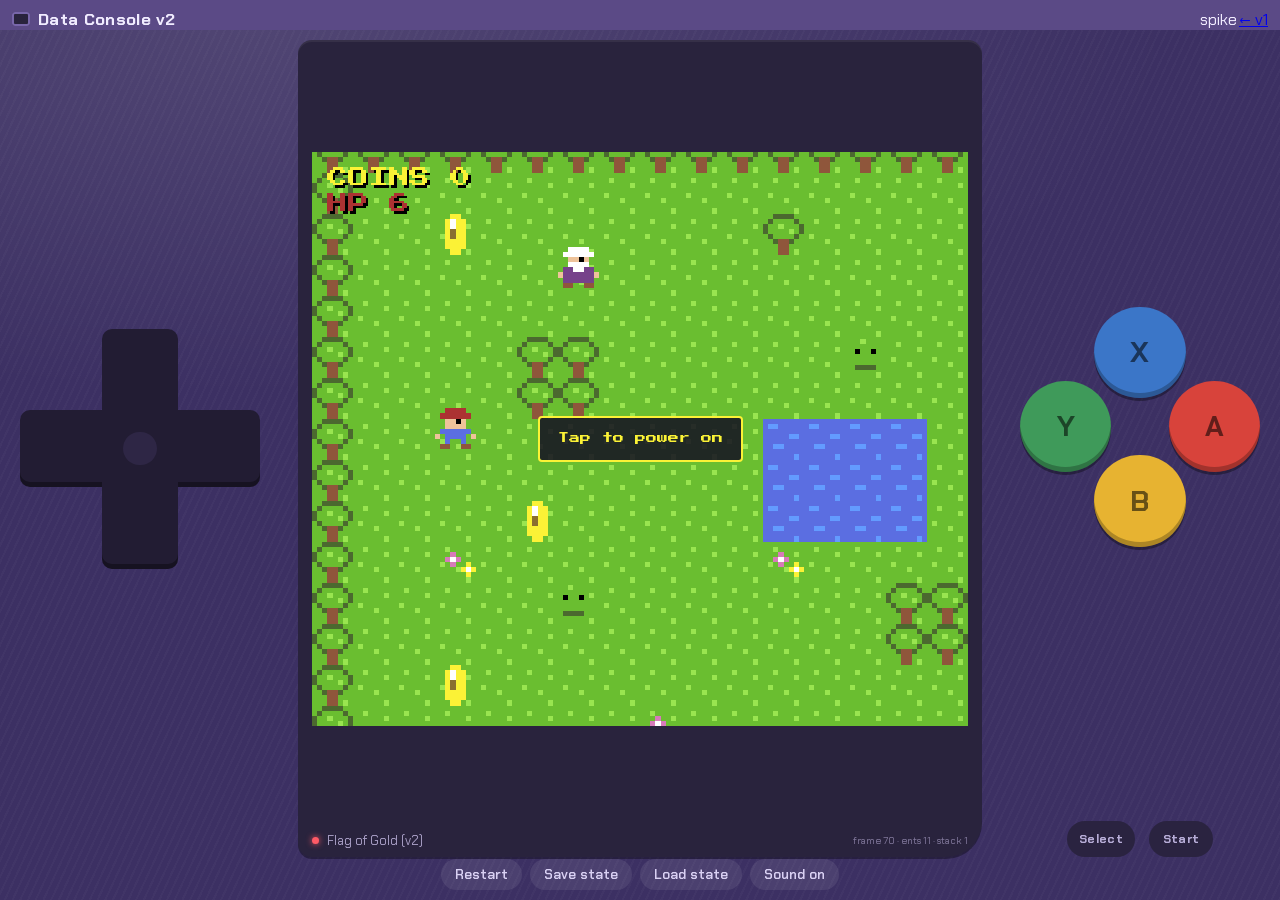
==== v2/index.html @ 95c630db "Add 54, update 4 files" ====
<!doctype html>
<html lang="en">
<head>
<meta charset="utf-8">
<meta name="viewport" content="width=device-width, initial-scale=1, viewport-fit=cover, maximum-scale=1, user-scalable=no">
<meta name="theme-color" content="#4c3d78">
<title>Data Console v2 (spike)</title>
<link rel="icon" type="image/png" sizes="32x32" href="../icons/icon-32.png">
<link rel="preconnect" href="https://fonts.googleapis.com">
<link rel="preconnect" href="https://fonts.gstatic.com" crossorigin>
<link href="https://fonts.googleapis.com/css2?family=Chakra+Petch:wght@500;600;700&family=IBM+Plex+Mono:wght@400;500&family=Press+Start+2P&display=swap" rel="stylesheet">
<link rel="stylesheet" href="../css/console.css">
<style>* { touch-action: manipulation; } html, body, body * { -webkit-user-select: none; user-select: none; -webkit-touch-callout: none; } canvas, img { -webkit-user-drag: none; }</style>
</head>
<body>
<div id="app">
  <header class="topbar">
    <div class="brand"><span class="brand-mark" aria-hidden="true"></span><span class="brand-name">Data Console v2</span></div>
    <nav class="tabs"><a class="tab-btn on" style="pointer-events:none">spike</a><a class="tab-btn" href="../index.html">← v1</a></nav>
  </header>
  <main>
    <section class="tab on" id="tab-play" aria-label="Play">
      <div class="shell">
        <div class="bezel">
          <div class="screen-wrap" id="screenWrap">
            <canvas id="screen" width="256" height="224" aria-label="Game screen"></canvas>
            <button class="tapstart" id="tapStart">Tap to power on</button>
          </div>
          <div class="bezel-foot"><span class="power" aria-hidden="true"></span><span id="cartTitle">No cart</span><span id="v2Stats" style="font-size:10px;opacity:.7;margin-left:auto"></span></div>
        </div>
        <div class="controls">
          <div class="zone dpad-zone" id="dpadZone">
            <div class="dpad" id="dpad" role="group" aria-label="Direction pad">
              <span class="arm d-up"></span><span class="arm d-down"></span><span class="arm d-left"></span><span class="arm d-right"></span><span class="hub"></span>
            </div>
          </div>
          <div class="sys">
            <button class="pill" data-btn="select">Select</button>
            <button class="pill" data-btn="start">Start</button>
          </div>
          <div class="zone face-zone" id="faceZone">
            <div class="face" role="group" aria-label="Action buttons">
              <span class="fbtn fy" data-face="y">Y</span><span class="fbtn fx" data-face="x">X</span>
              <span class="fbtn fb" data-face="b">B</span><span class="fbtn fa" data-face="a">A</span>
            </div>
          </div>
        </div>
      </div>
      <div class="playbar">
        <button id="btnRestart">Restart</button>
        <button id="btnSave">Save state</button>
        <button id="btnLoad">Load state</button>
        <button id="btnMute" aria-pressed="true">Sound on</button>
      </div>
    </section>
  </main>
</div>
<script src="nozoom.js"></script>
<script src="../js/core.js"></script>
<script src="../js/expr.js"></script>
<script src="../js/audio.js"></script>
<script src="../js/sensors.js"></script>
<script src="../js/input.js"></script>
<script src="kernel.js"></script>
<script src="ext/space.js"></script>
<script src="ext/platformer.js"></script>
<script src="ext/combat.js"></script>
<script src="ext/dialogue.js"></script>
<script src="carts/flag-of-gold.js"></script>
<script src="render.js"></script>
<script src="runner.js"></script>
<script src="platform.js"></script>
</body>
</html>
---- css/console.css ----
/* Data Console — a translucent-purple handheld with a lilac workbench */
:root {
  --shell: #5b4a86;
  --shell-hi: #7866aa;
  --shell-lo: #3c3063;
  --bezel: #29233d;
  --ink: #1d1830;
  --ink-soft: #544c6e;
  --panel: #e6e2ef;
  --paper: #f5f3fa;
  --line: #c8c0da;
  --btn-a: #d8433b;
  --btn-b: #e7b331;
  --btn-x: #3b76c8;
  --btn-y: #3f9a5a;
  --led: #ff5a66;
  --ok: #2f7d4f;
  --warn: #9a6a00;
  --err: #b0302b;
  --ui: "Chakra Petch", "Segoe UI", system-ui, sans-serif;
  --mono: "IBM Plex Mono", ui-monospace, Menlo, Consolas, monospace;
  --pixel: "Press Start 2P", monospace;
  --safe-t: env(safe-area-inset-top, 0px);
  --safe-b: env(safe-area-inset-bottom, 0px);
}
* { box-sizing: border-box; }
html, body { touch-action: manipulation; -webkit-text-size-adjust: 100%; text-size-adjust: 100%; margin: 0; height: 100%; background: var(--shell-lo); color: var(--ink); font-family: var(--ui); font-size: 16px; -webkit-tap-highlight-color: transparent; }
body { overscroll-behavior: none; }
button, input, select, textarea { font: inherit; color: inherit; }
button { cursor: pointer; }
:focus-visible { outline: 3px solid var(--btn-b); outline-offset: 2px; }

#app, #toast { -webkit-user-select: none; user-select: none; -webkit-touch-callout: none; }
input, textarea, select, .report, .lede, .hint, .code-big { -webkit-user-select: text; user-select: text; -webkit-touch-callout: default; }
#app { position: fixed; left: 0; right: 0; top: var(--app-top, 0px); height: var(--app-h, 100dvh); display: grid; grid-template-rows: auto 1fr; grid-template-columns: minmax(0, 1fr); padding-top: var(--safe-t); }

/* ---------- top bar ---------- */
.topbar {
  min-width: 0; display: flex; align-items: center; gap: 12px; padding: 8px 12px 0;
  background: var(--shell); color: #f1ecff;
}
.brand { display: flex; align-items: center; gap: 8px; font-weight: 700; letter-spacing: 0.02em; white-space: nowrap; }
.brand-mark { width: 18px; height: 14px; border-radius: 3px; background: var(--bezel); box-shadow: inset 0 0 0 2px var(--shell-hi); }
.brand-name { font-size: 1.05rem; }
.linkdot { width: 8px; height: 8px; border-radius: 50%; background: var(--shell-lo); }
.linkdot.live { background: #7ef0a0; box-shadow: 0 0 8px #7ef0a0; }
.tabs { display: flex; gap: 2px; overflow-x: auto; min-width: 0; scrollbar-width: none; margin-left: auto; }
.tabs::-webkit-scrollbar { display: none; }
.tabs button {
  border: 0; background: transparent; color: #d9d0f3; padding: 9px 12px 11px; font-weight: 600; font-size: 0.95rem;
  border-radius: 8px 8px 0 0; white-space: nowrap;
}
.tabs button.on { background: var(--panel); color: var(--ink); }
#tabs button[data-tab="play"].on { background: var(--shell-lo); color: #fff; }

/* ---------- sections ---------- */
main { position: relative; min-height: 0; }
.tab { position: absolute; inset: 0; display: none; flex-direction: column; overflow: auto; background: var(--panel); padding-bottom: var(--safe-b); }
.tab.on { display: flex; }

/* ---------- the handheld ---------- */
#tab-play {
  --pad: min(calc(50vw - 20px), 30vh, 230px);
  touch-action: none; -webkit-user-select: none; user-select: none; -webkit-touch-callout: none;
  background:
    radial-gradient(120% 70% at 20% 0%, rgba(255, 255, 255, 0.10), transparent 60%),
    repeating-linear-gradient(115deg, rgba(255, 255, 255, 0.025) 0 2px, transparent 2px 7px),
    var(--shell-lo);
  color: #efeaff; overflow: hidden;
}
.shell { flex: 1; min-height: 0; display: flex; flex-direction: column; padding: 10px 10px 2px; gap: 8px; }
.bezel {
  flex: 1; min-height: 0; min-width: 0; display: flex; flex-direction: column;
  background: var(--bezel); border-radius: 14px 14px 36px 14px; padding: 14px 14px 8px;
  box-shadow: inset 0 2px 0 rgba(255, 255, 255, 0.06), 0 2px 0 rgba(0, 0, 0, 0.35);
}
.screen-wrap { position: relative; flex: 1; min-height: 120px; min-width: 0; overflow: hidden; }
#screen { position: absolute; inset: 0; margin: auto; image-rendering: pixelated; image-rendering: crisp-edges; background: #222034; display: block; }
.tapstart {
  position: absolute; inset: 0; margin: auto; width: max-content; height: max-content; padding: 12px 18px;
  font-family: var(--pixel); font-size: 11px; line-height: 1.6; color: #fbf236; background: rgba(20, 16, 34, 0.86);
  border: 2px solid #fbf236; border-radius: 4px;
}
.bezel-foot { display: flex; align-items: center; gap: 8px; padding-top: 8px; font-size: 0.8rem; color: #a99fc6; min-width: 0; }
.bezel-foot span:last-child { white-space: nowrap; overflow: hidden; text-overflow: ellipsis; }
.power { width: 7px; height: 7px; border-radius: 50%; background: var(--led); box-shadow: 0 0 6px var(--led); flex: none; }

.controls {
  display: grid; grid-template-columns: minmax(0, 1fr) minmax(0, 1fr); align-items: stretch; gap: 2px 8px; padding: 2px 0 4px;
}
.zone { display: flex; align-items: center; touch-action: none; min-width: 0; }
.dpad-zone { justify-content: flex-start; }
.face-zone { justify-content: flex-end; }

.dpad { position: relative; width: var(--pad); height: var(--pad); flex: none; pointer-events: none; }
.dpad .arm, .dpad .hub { position: absolute; background: #221c33; }
.dpad .d-up, .dpad .d-down { left: 34%; width: 32%; height: 36%; }
.dpad .d-left, .dpad .d-right { top: 34%; height: 32%; width: 36%; }
.dpad .d-up { top: 0; border-radius: 10px 10px 0 0; }
.dpad .d-down { bottom: 0; border-radius: 0 0 10px 10px; }
.dpad .d-left { left: 0; border-radius: 10px 0 0 10px; }
.dpad .d-right { right: 0; border-radius: 0 10px 10px 0; }
.dpad .hub { left: 34%; top: 34%; width: 32%; height: 32%; }
.dpad .hub::after { content: ""; position: absolute; inset: 28%; border-radius: 50%; background: #2e2645; }
.dpad .arm { box-shadow: inset 0 -5px 0 rgba(0, 0, 0, 0.35); transition: background 60ms; }
.dpad[data-dir~="up"] .d-up, .dpad[data-dir~="down"] .d-down, .dpad[data-dir~="left"] .d-left, .dpad[data-dir~="right"] .d-right { background: #3a3056; box-shadow: none; }

.sys { grid-column: 1 / -1; grid-row: 2; display: flex; justify-content: center; gap: 14px; }
.pill {
  border: 0; border-radius: 999px; min-width: 64px; min-height: 36px; padding: 6px 12px; font-size: 0.78rem; font-weight: 700; letter-spacing: 0.03em;
  background: #2a2340; color: #b6acd6; touch-action: none;
}
.pill.down { background: #3d3359; color: #fff; }

.face { position: relative; width: var(--pad); height: var(--pad); flex: none; pointer-events: none; }
.fbtn {
  position: absolute; width: 38%; height: 38%; border-radius: 50%; display: grid; place-items: center;
  font-weight: 700; font-size: calc(var(--pad) * 0.12); color: rgba(0, 0, 0, 0.55);
  box-shadow: inset 0 -5px 0 rgba(0, 0, 0, 0.25), 0 3px 0 rgba(0, 0, 0, 0.35);
}
.fbtn.down { transform: translateY(2px); box-shadow: inset 0 -2px 0 rgba(0, 0, 0, 0.25), 0 1px 0 rgba(0, 0, 0, 0.35); filter: brightness(1.12); }
.fx { left: 31%; top: 0; background: var(--btn-x); }
.fy { left: 0; top: 31%; background: var(--btn-y); }
.fa { right: 0; top: 31%; background: var(--btn-a); }
.fb { left: 31%; bottom: 0; background: var(--btn-b); }

.playbar { display: flex; gap: 8px; justify-content: center; padding: 0 12px 10px; }
.playbar button { touch-action: manipulation; border: 0; background: rgba(255, 255, 255, 0.08); color: #d9d0f3; border-radius: 999px; padding: 7px 14px; font-size: 0.85rem; font-weight: 600; }

@media (orientation: landscape) and (max-height: 560px) {
  #tab-play { --pad: min(44vh, 25vw, 210px); }
  .shell { display: grid; grid-template-columns: calc(var(--pad) + 12px) minmax(0, 1fr) calc(var(--pad) + 12px); grid-template-rows: minmax(0, 1fr) auto; padding: 6px max(10px, env(safe-area-inset-right)) 4px max(10px, env(safe-area-inset-left)); gap: 4px 12px; }
  .controls { display: contents; }
  .bezel { grid-column: 2; grid-row: 1 / span 2; padding: 8px 10px 6px; border-radius: 12px; }
  .dpad-zone { grid-column: 1; grid-row: 1 / span 2; justify-content: center; }
  .face-zone { grid-column: 3; grid-row: 1; justify-content: center; }
  .sys { grid-column: 3; grid-row: 2; flex-direction: row; justify-content: center; padding: 0; }
  .playbar { display: none; }
  .topbar { padding-top: 4px; }
}
@media (min-width: 900px) and (orientation: landscape) {
  #tab-play { --pad: min(34vh, 20vw, 240px); }
  .shell { max-width: 1300px; margin: 0 auto; width: 100%; display: grid; grid-template-columns: calc(var(--pad) + 20px) minmax(0, 1fr) calc(var(--pad) + 20px); grid-template-rows: minmax(0, 1fr) auto; gap: 8px 28px; }
  .controls { display: contents; }
  .bezel { grid-column: 2; grid-row: 1 / span 2; }
  .dpad-zone { grid-column: 1; grid-row: 1 / span 2; justify-content: center; }
  .face-zone { grid-column: 3; grid-row: 1; justify-content: center; }
  .sys { grid-column: 3; grid-row: 2; flex-direction: row; justify-content: center; }
}

/* ---------- workbench (editor tabs) ---------- */
.toolbar { display: flex; flex-wrap: wrap; gap: 6px; align-items: center; padding: 10px 12px; background: var(--panel); border-bottom: 1px solid var(--line); position: sticky; top: 0; z-index: 2; }
.toolbar.foot { position: static; border-bottom: 0; border-top: 1px solid var(--line); }
.toolbar button, .row button, .filebtn, .panel > button, .joinrow button, .room button, .cartlist button {
  border: 1px solid var(--line); background: var(--paper); border-radius: 8px; padding: 8px 12px; font-weight: 600; font-size: 0.92rem;
  min-height: 40px;
}
button.primary { background: var(--shell); border-color: var(--shell); color: #fff; }
button.quiet { background: transparent; color: var(--ink-soft); }
button.on { background: var(--ink); border-color: var(--ink); color: #fff; }
button.big { padding: 12px 18px; font-size: 1rem; }
button.link { border: 0; background: none; padding: 0; min-height: 0; color: var(--shell); font-weight: 600; text-decoration: underline; }
.filebtn { display: inline-flex; align-items: center; position: relative; overflow: hidden; cursor: pointer; }
.filebtn input { position: absolute; inset: 0; opacity: 0; cursor: pointer; }
select, input[type="number"], input:not([type]), .joinrow input { border: 1px solid var(--line); background: var(--paper); border-radius: 8px; padding: 8px 10px; min-height: 40px; }
input[type="number"] { width: 5.5em; }
.seg { display: inline-flex; }
.seg button { border-radius: 0; margin-left: -1px; }
.seg button:first-child { border-radius: 8px 0 0 8px; margin-left: 0; }
.seg button:last-child { border-radius: 0 8px 8px 0; }
.seg.wide { display: flex; margin: 4px 0 14px; }
.seg.wide button { flex: 1; border: 1px solid var(--line); background: var(--paper); padding: 9px; font-weight: 600; }
.seg.wide button.on { background: var(--ink); color: #fff; border-color: var(--ink); }
.row { display: flex; flex-wrap: wrap; align-items: center; gap: 6px; margin: 8px 0; }
.inline { display: inline-flex; align-items: center; gap: 6px; font-weight: 600; font-size: 0.9rem; }
.hint { color: var(--ink-soft); font-size: 0.86rem; margin: 6px 0; line-height: 1.45; }

/* code */
textarea.code {
  flex: 1; min-height: 50vh; width: 100%; border: 0; resize: none; padding: 12px 14px;
  font-family: var(--mono); font-size: 13px; line-height: 1.5; background: var(--paper); color: var(--ink);
  white-space: pre; overflow-wrap: normal; overflow: auto; tab-size: 2;
}
textarea.code.small { flex: none; min-height: 0; border: 1px solid var(--line); border-radius: 8px; font-size: 12px; }
.report:empty { display: none; }
.report ul { list-style: none; margin: 0; padding: 8px 12px; display: grid; gap: 4px; max-height: 24vh; overflow: auto; }
.report li { font-size: 0.86rem; line-height: 1.4; padding: 4px 8px 4px 22px; border-radius: 6px; position: relative; white-space: pre-wrap; font-family: var(--ui); }
.report li::before { position: absolute; left: 7px; top: 4px; font-weight: 700; }
.report li.err { background: #f6dcda; color: var(--err); }
.report li.err::before { content: "!"; }
.report li.warn { background: #f4ead0; color: var(--warn); }
.report li.warn::before { content: "?"; }
.report li.fix { background: #dcece2; color: var(--ok); }
.report li.fix::before { content: "✓"; left: 5px; }
.panel .report ul { padding: 8px 0; }

/* code editor */
#tab-code { overflow: hidden; }
.code-host { flex: 1; min-height: 0; display: flex; }
.ce {
  --ce-font: 16px; --ce-gutter: 3.2ch; --ce-pad: 10px;
  flex: 1; min-width: 0; min-height: 0; display: flex; flex-direction: column; background: var(--paper);
  font-family: var(--mono); font-size: var(--ce-font); line-height: 1.55;
}
.ce-body { flex: 1; min-height: 0; display: flex; position: relative; }
.ce-gutter {
  flex: none; width: calc(var(--ce-gutter) + 12px); overflow: hidden; background: var(--panel); border-right: 1px solid var(--line);
  color: #9a91b4; text-align: right;
}
.ce-lines { margin: 0; padding: var(--ce-pad) 8px var(--ce-pad) 0; font: inherit; line-height: inherit; will-change: transform; }
.ce-view { position: relative; flex: 1; min-width: 0; overflow: hidden; }
.ce-hl, .ce-ta {
  margin: 0; border: 0; padding: var(--ce-pad) 14px 40vh var(--ce-pad);
  font: inherit; line-height: inherit; letter-spacing: 0; tab-size: 2; white-space: pre; word-wrap: normal; overflow-wrap: normal;
}
.ce-hl { position: absolute; top: 0; left: 0; min-width: 100%; pointer-events: none; color: var(--ink); will-change: transform; }
.ce-ta {
  position: absolute; inset: 0; width: 100%; height: 100%; resize: none; outline: none; overflow: auto;
  background: transparent; color: transparent; caret-color: var(--ink); -webkit-text-fill-color: transparent;
  -webkit-user-select: text; user-select: text;
}
.ce-ta::selection { background: rgba(91, 74, 134, 0.28); -webkit-text-fill-color: transparent; }
.ce-mark { position: absolute; left: 0; right: 0; background: rgba(216, 67, 59, 0.14); border-left: 3px solid var(--err); pointer-events: none; will-change: transform; }
.ce .k { color: #5b3f9e; }
.ce .s { color: #2c6e49; }
.ce .n { color: #b3541e; }
.ce .b { color: #b0302b; font-weight: 500; }
.ce .p { color: #7a7196; }
.ce .x { color: var(--err); text-decoration: underline wavy; }
.ce .px { border-radius: 2px; }
.ce .px0 { color: #b9b2cc; }
.ce-find { display: flex; flex-wrap: wrap; gap: 6px; align-items: center; padding: 8px 10px; background: var(--panel); border-bottom: 1px solid var(--line); font-family: var(--ui); font-size: 0.9rem; }
.ce-find input { flex: 1 1 130px; min-width: 0; border: 1px solid var(--line); border-radius: 8px; padding: 7px 10px; background: var(--paper); font-size: 16px; }
.ce-find button { border: 1px solid var(--line); background: var(--paper); border-radius: 8px; min-height: 36px; min-width: 36px; padding: 4px 10px; font-weight: 600; }
.ce-count { color: var(--ink-soft); min-width: 5em; }
.ce-keys { display: none; gap: 4px; padding: 6px 8px; overflow-x: auto; background: var(--panel); border-top: 1px solid var(--line); scrollbar-width: none; }
.ce-keys::-webkit-scrollbar { display: none; }
.ce-keys button { flex: none; min-width: 44px; min-height: 40px; border: 1px solid var(--line); border-radius: 8px; background: var(--paper); font-family: var(--mono); font-size: 16px; font-weight: 500; touch-action: manipulation; }
.ce-keys button:active { background: var(--ink); color: #fff; }
@media (pointer: coarse) { .ce-keys { display: flex; } }

.modbar { display: flex; gap: 6px; align-items: center; padding: 8px 12px; background: var(--panel); border-bottom: 1px solid var(--line); }
.modbar button { border: 1px solid var(--line); background: var(--paper); border-radius: 8px; padding: 7px 12px; min-height: 40px; font-weight: 600; font-size: 0.92rem; }
.modbtn { display: inline-flex; align-items: center; gap: 8px; min-width: 0; flex: 0 1 auto; background: var(--ink) !important; color: #fff; border-color: var(--ink) !important; }
.modlabel { white-space: nowrap; overflow: hidden; text-overflow: ellipsis; }
.modpanel { max-height: 55%; overflow: auto; padding: 4px 12px 12px; background: var(--panel); border-bottom: 1px solid var(--line); box-shadow: 0 8px 18px rgba(29, 24, 48, 0.12); }
.modgroup h4 { display: flex; align-items: center; gap: 8px; margin: 12px 0 6px; font-size: 0.8rem; letter-spacing: 0.06em; text-transform: uppercase; color: var(--ink-soft); }
.modgroup h4 .n { background: var(--line); color: var(--ink); border-radius: 999px; padding: 0 7px; font-size: 0.75rem; letter-spacing: 0; }
.addmod { margin-left: auto; border: 0; background: none; color: var(--shell); font-weight: 700; padding: 4px 2px; text-transform: none; letter-spacing: 0; font-size: 0.88rem; }
.modgrid { display: grid; grid-template-columns: repeat(auto-fill, minmax(140px, 1fr)); gap: 6px; }
.modrow { display: grid; text-align: left; gap: 1px; padding: 8px 10px; border: 1px solid var(--line); border-radius: 8px; background: var(--paper); font-weight: 600; min-height: 42px; }
.modrow span { overflow: hidden; text-overflow: ellipsis; white-space: nowrap; }
.modrow small { color: var(--ink-soft); font-weight: 500; font-size: 0.78rem; }
.modrow.on { border-color: var(--ink); box-shadow: inset 0 0 0 1px var(--ink); }
.report li.jump { cursor: pointer; text-decoration: underline; text-decoration-style: dotted; text-underline-offset: 3px; }

/* brush sheet */
dialog.sheet {
  width: min(560px, 100vw); max-height: min(88vh, calc(var(--app-h, 100dvh) - 20px)); margin: auto auto 0; padding: 0; border: 0; border-radius: 16px 16px 0 0;
  background: var(--panel); color: var(--ink); box-shadow: 0 -8px 30px rgba(0, 0, 0, 0.3);
}
@media (min-width: 640px) { dialog.sheet { margin: auto; border-radius: 16px; } }
dialog.sheet::backdrop { background: rgba(29, 24, 48, 0.55); }
.sheet-inner { display: flex; flex-direction: column; gap: 10px; padding: 16px 16px calc(16px + var(--safe-b)); max-height: inherit; }
.sheet-head { display: flex; align-items: center; justify-content: space-between; }
.sheet-head h3 { margin: 0; font-size: 1.15rem; }
.sheet-head button { border: 0; background: none; font-weight: 600; color: var(--ink-soft); min-height: 40px; }
.bd-top { display: flex; flex-wrap: wrap; gap: 12px; align-items: center; justify-content: space-between; }
.bd-top .seg button { border: 1px solid var(--line); background: var(--paper); padding: 8px 18px; min-height: 40px; font-weight: 600; }
.bd-top .seg button.on { background: var(--ink); border-color: var(--ink); color: #fff; }
.charin { width: 2.6em; text-align: center; font-family: var(--mono); font-size: 20px !important; font-weight: 500; padding: 4px !important; }
.charin[readonly] { background: var(--panel) !important; }
#bdHelp { margin: 0; min-height: 2.9em; }
#bdSearch { border: 1px solid var(--line); background: var(--paper); border-radius: 8px; padding: 8px 10px; font-size: 16px; }
.bd-grid { display: grid; grid-template-columns: repeat(auto-fill, minmax(82px, 1fr)); gap: 6px; overflow: auto; min-height: 120px; flex: 1; padding: 2px; }
.bd-item { display: grid; justify-items: center; align-content: start; gap: 4px; padding: 8px 4px; border: 1px solid var(--line); border-radius: 10px; background: var(--paper); min-width: 0; }
.bd-item canvas { width: 44px; height: 44px; image-rendering: pixelated; background: repeating-conic-gradient(#e6e2ef 0 25%, #f5f3fa 0 50%) 0 0 / 8px 8px; border-radius: 4px; }
.bd-item span { font-size: 0.8rem; font-weight: 600; max-width: 100%; overflow: hidden; text-overflow: ellipsis; white-space: nowrap; }
.bd-item small { font-size: 0.7rem; color: var(--ink-soft); max-width: 100%; overflow: hidden; text-overflow: ellipsis; white-space: nowrap; }
.bd-item.on { border-color: var(--shell); box-shadow: inset 0 0 0 2px var(--shell); background: #ece6fa; color: var(--ink); }
.bd-props { display: flex; flex-wrap: wrap; gap: 8px 16px; }
.bd-actions { display: flex; gap: 8px; justify-content: space-between; }
.bd-actions button { border: 1px solid var(--line); background: var(--paper); border-radius: 8px; padding: 9px 16px; min-height: 44px; font-weight: 600; }
.bd-actions button.primary { margin-left: auto; background: var(--shell); border-color: var(--shell); color: #fff; }
.bd-actions button:disabled { opacity: 0.45; }

/* sprites */
.sp-body { display: grid; gap: 12px; padding: 12px; }
@media (min-width: 760px) { .sp-body { grid-template-columns: minmax(0, 1fr) 340px; align-items: start; } }
.sp-canvas-wrap { display: grid; place-items: center; background: var(--paper); border: 1px solid var(--line); border-radius: 10px; padding: 8px; min-height: 220px; }
#spCanvas { touch-action: none; image-rendering: pixelated; max-width: 100%; }
.framelabel { min-width: 4.5em; text-align: center; font-weight: 700; font-variant-numeric: tabular-nums; }
.palette { display: grid; grid-template-columns: repeat(11, 1fr); gap: 4px; margin: 10px 0; }
.sw { aspect-ratio: 1; border: 2px solid transparent; border-radius: 6px; padding: 0; min-height: 26px; }
.sw.on { border-color: var(--ink); box-shadow: 0 0 0 2px var(--paper) inset; }
.sw.clear { background: repeating-conic-gradient(#d3cfdd 0 25%, #f5f3fa 0 50%) 0 0 / 10px 10px; }
.preview { align-items: flex-start; gap: 12px; }
#spPreview { width: 64px; height: 64px; image-rendering: pixelated; background: repeating-conic-gradient(#d3cfdd 0 25%, #f5f3fa 0 50%) 0 0 / 8px 8px; border-radius: 6px; border: 1px solid var(--line); flex: none; }

/* maps */
.brushes { display: flex; gap: 6px; overflow-x: auto; padding: 8px 12px; background: var(--panel); border-bottom: 1px solid var(--line); }
.brush { flex: none; display: grid; justify-items: center; gap: 2px; min-width: 52px; padding: 6px 6px 4px; border: 1px solid var(--line); border-radius: 8px; background: var(--paper); }
.brush canvas { width: 28px; height: 28px; image-rendering: pixelated; }
.brush span { font-family: var(--mono); font-size: 12px; }
.brush.ent { border-style: dashed; }
.brush.on { border-color: var(--ink); background: var(--ink); color: #fff; }
.map-wrap { flex: 1; min-height: 240px; overflow: auto; background: #1d1830; padding: 12px; }
.map-wrap canvas { image-rendering: pixelated; touch-action: none; display: block; }
.map-wrap.panning canvas { touch-action: auto; }

/* panels (ai, link) */
.panel { width: 100%; max-width: 680px; margin: 0 auto; padding: 16px 16px 32px; }
.panel h2 { font-size: 1.3rem; margin: 18px 0 6px; line-height: 1.2; }
.panel h2:first-child { margin-top: 4px; }
.lede { margin: 0 0 12px; line-height: 1.5; color: var(--ink-soft); max-width: 60ch; }
.field { display: grid; gap: 6px; font-weight: 600; margin-bottom: 10px; }
.field textarea { border: 1px solid var(--line); border-radius: 8px; padding: 10px 12px; background: var(--paper); font-family: var(--ui); font-weight: 500; line-height: 1.45; resize: vertical; }
.fieldlabel { font-weight: 600; margin: 6px 0; }
.chips { display: flex; flex-wrap: wrap; gap: 6px; margin-bottom: 10px; }
.chip { border: 1px solid var(--line); background: var(--paper); border-radius: 999px; padding: 7px 12px; font-size: 0.88rem; font-weight: 600; }
.chip.on { background: var(--shell); border-color: var(--shell); color: #fff; }
.opts { display: grid; gap: 10px; margin: 8px 0 14px; }
.check { display: flex; align-items: center; gap: 8px; font-weight: 600; }
.check input { width: 20px; height: 20px; accent-color: var(--shell); }
.opts select { flex: 1; min-width: 0; }
#aiPromptBox { margin-top: 12px; }
#aiReply { width: 100%; margin-top: 4px; }
#aiPrompt { width: 100%; }

.room { display: grid; justify-items: start; gap: 6px; margin: 14px 0; padding: 14px 16px; border-radius: 12px; background: var(--bezel); color: #efeaff; }
.roomlabel { font-size: 0.85rem; color: #a99fc6; }
.code-big { font-family: var(--pixel); font-size: 26px; letter-spacing: 0.12em; color: #fbf236; }
.room button { background: rgba(255, 255, 255, 0.1); color: #fff; border-color: transparent; }
.joinrow { display: flex; gap: 8px; margin: 14px 0; }
.joinrow input { flex: 1; min-width: 0; font-family: var(--mono); text-transform: uppercase; letter-spacing: 0.1em; }
.peers { list-style: none; padding: 0; margin: 8px 0; display: grid; gap: 4px; }
.peers li { padding: 8px 12px; background: var(--paper); border-radius: 8px; border: 1px solid var(--line); font-weight: 600; }
.status { font-weight: 600; }

/* library */
.cartlist { list-style: none; margin: 0; padding: 12px; display: grid; gap: 8px; }
.cartlist li { display: flex; flex-wrap: wrap; gap: 8px; align-items: center; justify-content: space-between; padding: 12px 14px; background: var(--paper); border: 1px solid var(--line); border-radius: 10px; }
.cartlist li.empty { color: var(--ink-soft); justify-content: flex-start; border-style: dashed; background: transparent; }
.ct { display: grid; gap: 2px; min-width: 0; }
.ct span { color: var(--ink-soft); font-size: 0.85rem; }
.ca { display: flex; gap: 6px; }

/* toast */
#toast {
  position: fixed; left: 50%; bottom: calc(18px + var(--safe-b)); transform: translate(-50%, 20px); opacity: 0; pointer-events: none;
  max-width: min(92vw, 520px); padding: 10px 16px; border-radius: 10px; background: var(--ink); color: #fff; font-weight: 600; font-size: 0.92rem; line-height: 1.4;
  transition: opacity 160ms, transform 160ms; z-index: 50; box-shadow: 0 6px 20px rgba(0, 0, 0, 0.3);
}
#toast.on { opacity: 1; transform: translate(-50%, 0); }
[hidden] { display: none !important; }

@media (max-width: 380px) { .tabs button { padding: 9px 9px 11px; } }
@media (prefers-reduced-motion: reduce) { * { transition: none !important; } }

/* ---------- live editing & dev tools ---------- */
.more { position: relative; display: inline-flex; }
.more-menu {
  position: absolute; top: calc(100% + 6px); right: 0; z-index: 20; display: grid; gap: 4px; min-width: 170px; padding: 6px;
  background: var(--paper); border: 1px solid var(--line); border-radius: 10px; box-shadow: 0 10px 24px rgba(29, 24, 48, 0.18);
}
.more-menu button, .more-menu .filebtn { width: 100%; justify-content: flex-start; text-align: left; border: 0 !important; background: transparent !important; }
.more-menu button:hover, .more-menu .filebtn:hover { background: var(--panel) !important; }
@media (max-width: 480px) { .more-menu { right: auto; left: 0; } }

.devbtn {
  margin-left: auto; flex: none; border: 1px solid rgba(255, 255, 255, 0.14); background: rgba(255, 255, 255, 0.06); color: #cfc6ea;
  border-radius: 999px; padding: 3px 12px; min-height: 28px; font-weight: 700; font-size: 0.78rem; letter-spacing: 0.04em; touch-action: manipulation;
}
.dev-sec { display: grid; gap: 6px; padding-bottom: 10px; border-bottom: 1px solid var(--line); }
.dev-sec:last-child { border-bottom: 0; }
.dev-sec .fieldlabel { margin: 0; }
.dev-sec .hint { margin: 0; }
.dev-row { display: flex; flex-wrap: wrap; gap: 6px; }
.dev-row select { flex: 1 1 130px; min-width: 0; }
.dev-row button, .dev-sec > button.wide {
  border: 1px solid var(--line); background: var(--paper); border-radius: 8px; padding: 8px 12px; min-height: 42px; font-weight: 600;
}
.dev-row button.primary { background: var(--shell); border-color: var(--shell); color: #fff; }
.dev-sec > button.wide { width: 100%; }
.dev-checks { display: flex; flex-wrap: wrap; gap: 8px 18px; }
.dev-vars { display: grid; grid-template-columns: repeat(auto-fill, minmax(120px, 1fr)); gap: 6px; }
.dev-var { display: grid; gap: 2px; font-size: 0.8rem; font-weight: 600; color: var(--ink-soft); }
.dev-var input { border: 1px solid var(--line); background: var(--paper); border-radius: 8px; padding: 6px 8px; font-family: var(--mono); font-size: 16px; color: var(--ink); min-width: 0; }
#devDlg .sheet-inner, #inspDlg .sheet-inner { overflow: auto; }

.insp-host { display: flex; height: min(42vh, 360px); border: 1px solid var(--line); border-radius: 8px; overflow: hidden; }
#inspInfo { margin: 0; }
#inspAdd { flex: 1 1 160px; }
.bd-actions.wrap { flex-wrap: wrap; }
.bd-actions.wrap .primary { margin-left: 0; }
@media (min-width: 480px) { .bd-actions.wrap .primary { margin-left: auto; } }

.pip {
  position: fixed; right: 12px; bottom: calc(76px + var(--safe-b)); z-index: 40; width: min(46vw, 240px);
  background: var(--bezel); border-radius: 10px; padding: 6px 6px 4px; box-shadow: 0 10px 30px rgba(0, 0, 0, 0.35);
}
.pip canvas { display: block; width: 100%; height: auto; image-rendering: pixelated; border-radius: 4px; cursor: pointer; }
.pip-bar { display: flex; align-items: center; gap: 4px; padding-top: 4px; touch-action: none; cursor: grab; }
.pip-grip { flex: 1; color: #6f6690; font-size: 12px; letter-spacing: -2px; padding-left: 2px; user-select: none; }
.pip-bar button { border: 0; background: rgba(255, 255, 255, 0.08); color: #e9e3fb; border-radius: 6px; min-width: 32px; min-height: 28px; font-size: 12px; }

/* controls & feel */
.tilt-row { align-items: center; gap: 14px; }
.tiltpad { position: relative; width: 72px; height: 72px; flex: none; border-radius: 50%; background: radial-gradient(circle, var(--paper) 0 30%, var(--panel) 31% 100%); border: 1px solid var(--line); }
.tiltpad::before, .tiltpad::after { content: ""; position: absolute; background: var(--line); }
.tiltpad::before { left: 50%; top: 8px; bottom: 8px; width: 1px; }
.tiltpad::after { top: 50%; left: 8px; right: 8px; height: 1px; }
#ctlDot { position: absolute; left: 50%; top: 50%; width: 14px; height: 14px; margin: -7px 0 0 -7px; border-radius: 50%; background: var(--line); z-index: 1; transition: transform 50ms linear; }
#ctlDot.live { background: var(--shell); box-shadow: 0 0 0 3px rgba(91, 74, 134, 0.2); }
.tilt-side { display: grid; gap: 8px; justify-items: start; }
.tilt-side button { border: 1px solid var(--line); background: var(--paper); border-radius: 8px; padding: 8px 12px; min-height: 40px; font-weight: 600; }
.tilt-side button:disabled { opacity: 0.45; }
.bezel-foot .devbtn + .devbtn { margin-left: 6px; }
.ce .f { color: #1f6fa8; font-weight: 500; }

.menu-link { display: block; padding: 8px 12px; border-radius: 8px; font-weight: 600; font-size: 0.92rem; color: var(--shell); text-decoration: none; min-height: 40px; line-height: 24px; }
.menu-link:hover { background: var(--panel); }
a.link { color: var(--shell); font-weight: 600; }

/* example games (Carts tab) */
.demoSec { padding: 4px 12px 8px; }
.demoGrid { display: grid; grid-template-columns: repeat(auto-fill, minmax(220px, 1fr)); gap: 8px; }
.demoCard {
  display: grid; text-align: left; gap: 4px; padding: 12px 14px; border: 1px solid var(--line); border-radius: 10px;
  background: var(--paper); min-height: 64px; touch-action: manipulation;
}
.demoCard:active { background: var(--panel); }
.demoCard strong { font-size: 0.98rem; }
.demoCard span { color: var(--ink-soft); font-size: 0.84rem; line-height: 1.35; font-weight: 500; }
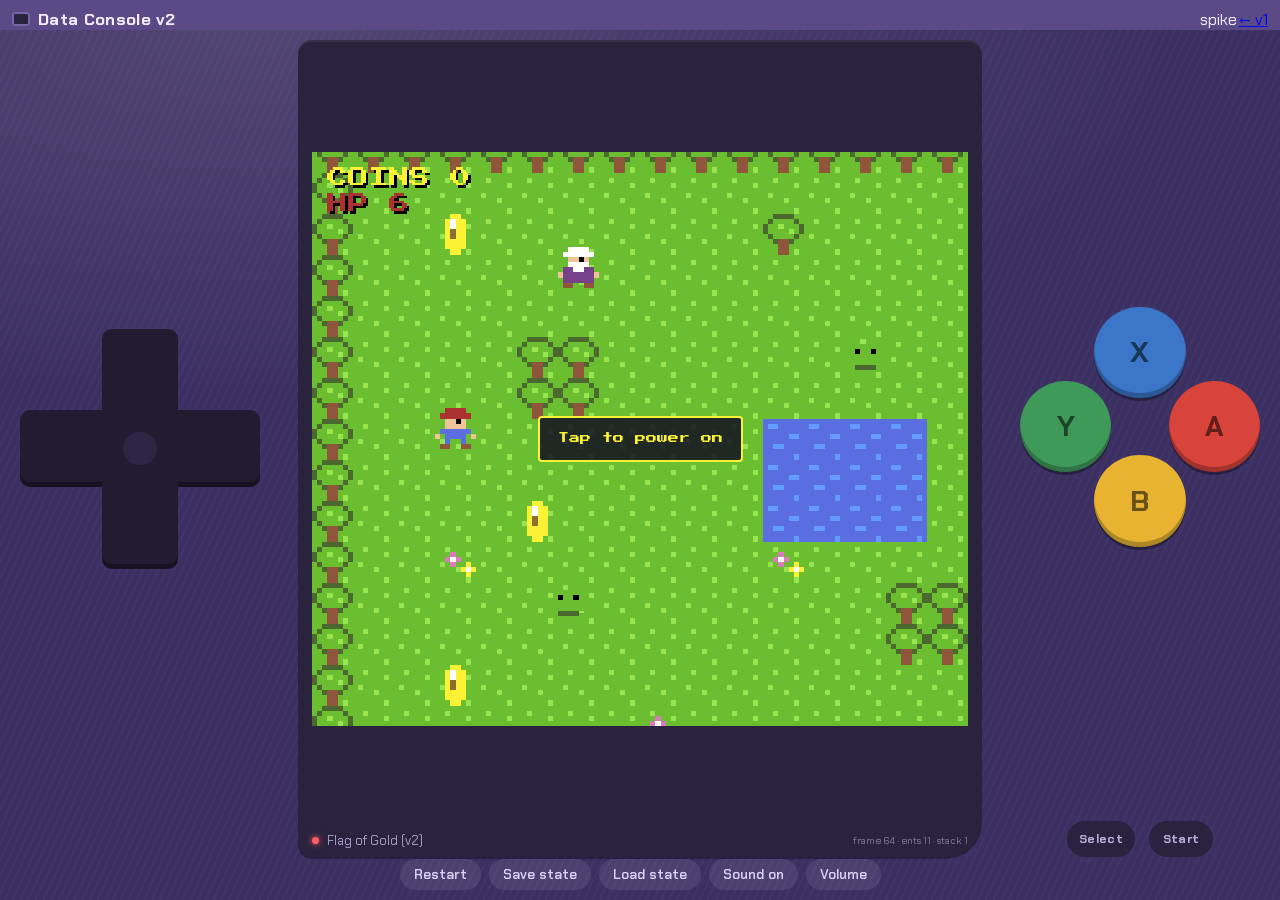
==== commit b2f0ed53: "Add 10, update 8 files" ====
--- a/v2/index.html
+++ b/v2/index.html
@@ -10,7 +10,8 @@
 <link rel="preconnect" href="https://fonts.gstatic.com" crossorigin>
 <link href="https://fonts.googleapis.com/css2?family=Chakra+Petch:wght@500;600;700&family=IBM+Plex+Mono:wght@400;500&family=Press+Start+2P&display=swap" rel="stylesheet">
 <link rel="stylesheet" href="../css/console.css">
-<style>* { touch-action: manipulation; } html, body, body * { -webkit-user-select: none; user-select: none; -webkit-touch-callout: none; } canvas, img { -webkit-user-drag: none; }</style>
+<style>.volpanel { display: grid; gap: 4px; padding: 10px 14px; margin: 6px 12px; border: 1px solid var(--line, #444); border-radius: 12px; background: var(--panel, #221d33); } .volpanel[hidden] { display: none; } .volpanel label { display: grid; grid-template-columns: 8.5em 1fr 3em; gap: 10px; align-items: center; } .volpanel input { width: 100%; height: 32px; margin: 0; touch-action: pan-y; } .volpanel output { text-align: right; font-variant-numeric: tabular-nums; }
+* { touch-action: manipulation; } html, body, body * { -webkit-user-select: none; user-select: none; -webkit-touch-callout: none; } canvas, img { -webkit-user-drag: none; }</style>
 </head>
 <body>
 <div id="app">
@@ -51,6 +52,12 @@
         <button id="btnSave">Save state</button>
         <button id="btnLoad">Load state</button>
         <button id="btnMute" aria-pressed="true">Sound on</button>
+        <button id="btnVolume" aria-expanded="false" aria-controls="volPanel">Volume</button>
+      </div>
+      <div id="volPanel" class="volpanel" hidden>
+        <label>Volume <input type="range" id="volMaster" min="0" max="100" step="1"><output id="volMasterOut"></output></label>
+        <label>Music <input type="range" id="volMusic" min="0" max="100" step="1"><output id="volMusicOut"></output></label>
+        <label>Sound effects <input type="range" id="volSfx" min="0" max="100" step="1"><output id="volSfxOut"></output></label>
       </div>
     </section>
   </main>
@@ -68,6 +75,7 @@
 <script src="ext/dialogue.js"></script>
 <script src="carts/flag-of-gold.js"></script>
 <script src="render.js"></script>
+<script src="mixer.js"></script>
 <script src="runner.js"></script>
 <script src="platform.js"></script>
 </body>
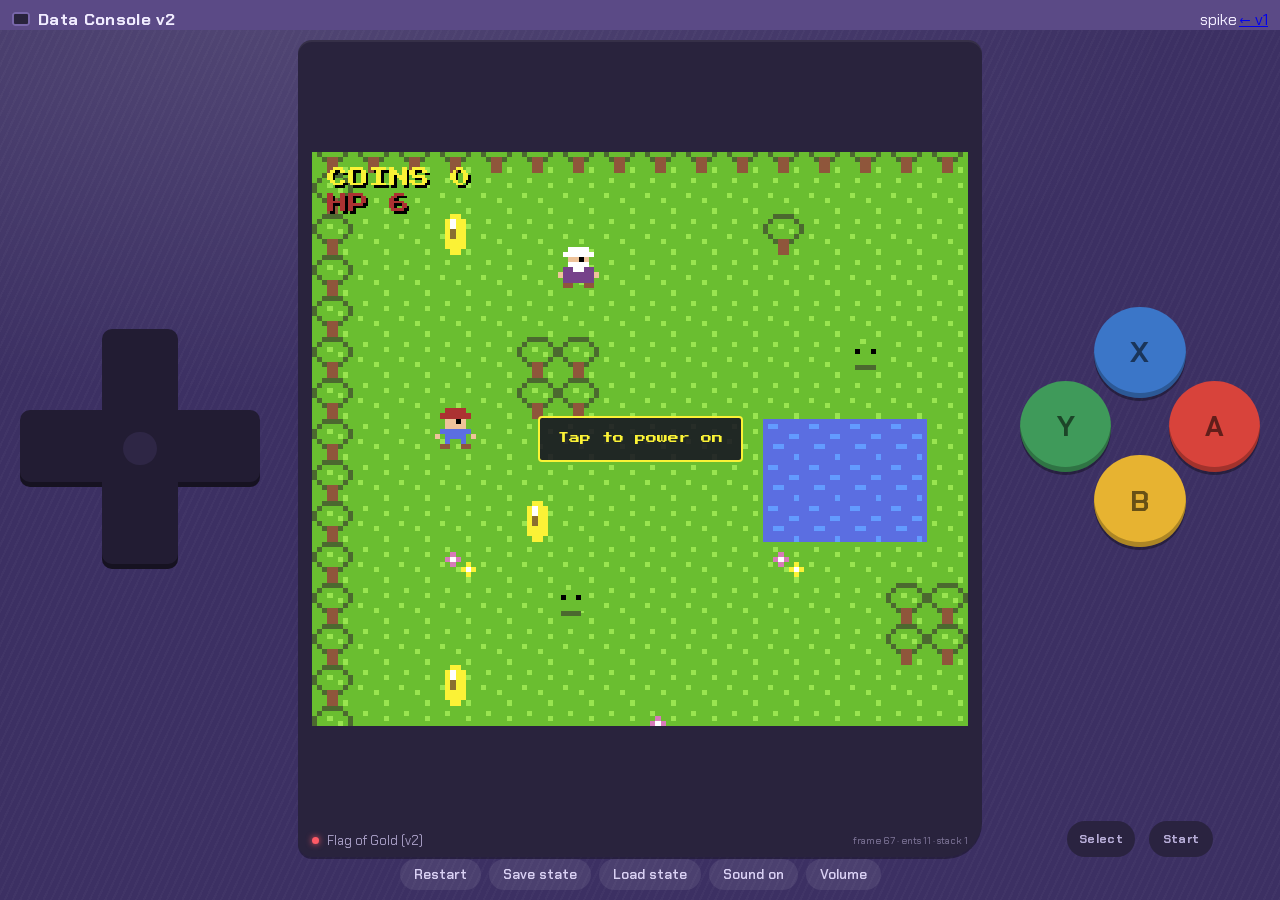
==== commit 3d7eb1c0: "Add 15, update 16 files" ====
--- a/v2/index.html
+++ b/v2/index.html
@@ -9,7 +9,7 @@
 <link rel="preconnect" href="https://fonts.googleapis.com">
 <link rel="preconnect" href="https://fonts.gstatic.com" crossorigin>
 <link href="https://fonts.googleapis.com/css2?family=Chakra+Petch:wght@500;600;700&family=IBM+Plex+Mono:wght@400;500&family=Press+Start+2P&display=swap" rel="stylesheet">
-<link rel="stylesheet" href="../css/console.css">
+<link rel="stylesheet" href="../css/console.css?v=2026-10-03.1">
 <style>.volpanel { display: grid; gap: 4px; padding: 10px 14px; margin: 6px 12px; border: 1px solid var(--line, #444); border-radius: 12px; background: var(--panel, #221d33); } .volpanel[hidden] { display: none; } .volpanel label { display: grid; grid-template-columns: 8.5em 1fr 3em; gap: 10px; align-items: center; } .volpanel input { width: 100%; height: 32px; margin: 0; touch-action: pan-y; } .volpanel output { text-align: right; font-variant-numeric: tabular-nums; }
 * { touch-action: manipulation; } html, body, body * { -webkit-user-select: none; user-select: none; -webkit-touch-callout: none; } canvas, img { -webkit-user-drag: none; }</style>
 </head>
@@ -62,21 +62,24 @@
     </section>
   </main>
 </div>
-<script src="nozoom.js"></script>
-<script src="../js/core.js"></script>
-<script src="../js/expr.js"></script>
-<script src="../js/audio.js"></script>
-<script src="../js/sensors.js"></script>
-<script src="../js/input.js"></script>
-<script src="kernel.js"></script>
-<script src="ext/space.js"></script>
-<script src="ext/platformer.js"></script>
-<script src="ext/combat.js"></script>
-<script src="ext/dialogue.js"></script>
-<script src="carts/flag-of-gold.js"></script>
-<script src="render.js"></script>
-<script src="mixer.js"></script>
-<script src="runner.js"></script>
-<script src="platform.js"></script>
+<script>window.DC2_MISSING = []; window.__miss = function (el) { DC2_MISSING.push(String(el.getAttribute("src")).split("?")[0]); };</script>
+<script src="nozoom.js?v=2026-10-03.1" onerror="__miss(this)"></script>
+<script src="../js/core.js?v=2026-10-03.1" onerror="__miss(this)"></script>
+<script src="../js/expr.js?v=2026-10-03.1" onerror="__miss(this)"></script>
+<script src="../js/audio.js?v=2026-10-03.1" onerror="__miss(this)"></script>
+<script src="../js/sensors.js?v=2026-10-03.1" onerror="__miss(this)"></script>
+<script src="../js/input.js?v=2026-10-03.1" onerror="__miss(this)"></script>
+<script src="kernel.js?v=2026-10-03.1" onerror="__miss(this)"></script>
+<script src="ext/space.js?v=2026-10-03.1" onerror="__miss(this)"></script>
+<script src="ext/platformer.js?v=2026-10-03.1" onerror="__miss(this)"></script>
+<script src="ext/combat.js?v=2026-10-03.1" onerror="__miss(this)"></script>
+<script src="ext/dialogue.js?v=2026-10-03.1" onerror="__miss(this)"></script>
+<script src="ext/farm.js?v=2026-10-03.1" onerror="__miss(this)"></script>
+<script src="ext/stealth.js?v=2026-10-03.1" onerror="__miss(this)"></script>
+<script src="carts/flag-of-gold.js?v=2026-10-03.1" onerror="__miss(this)"></script>
+<script src="render.js?v=2026-10-03.1" onerror="__miss(this)"></script>
+<script src="mixer.js?v=2026-10-03.1" onerror="__miss(this)"></script>
+<script src="runner.js?v=2026-10-03.1" onerror="__miss(this)"></script>
+<script src="platform.js?v=2026-10-03.1" onerror="__miss(this)"></script>
 </body>
 </html>
